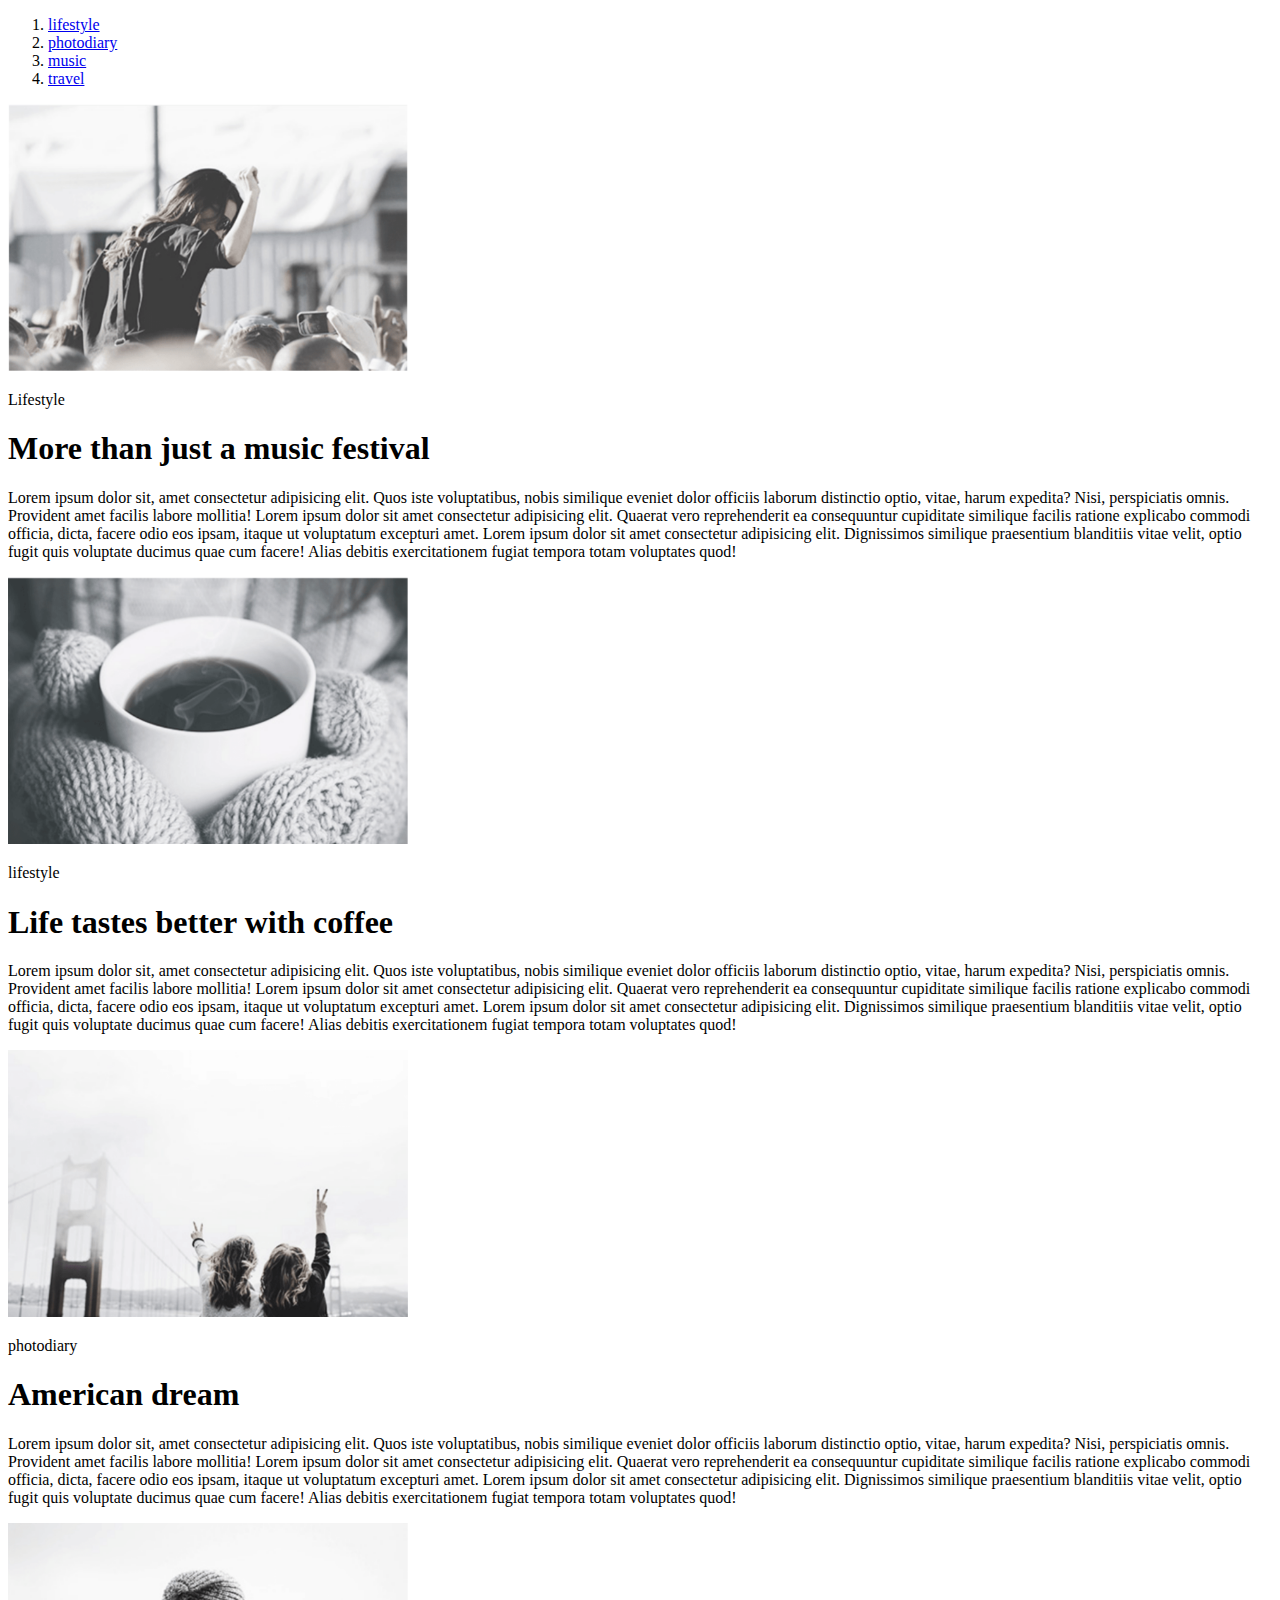
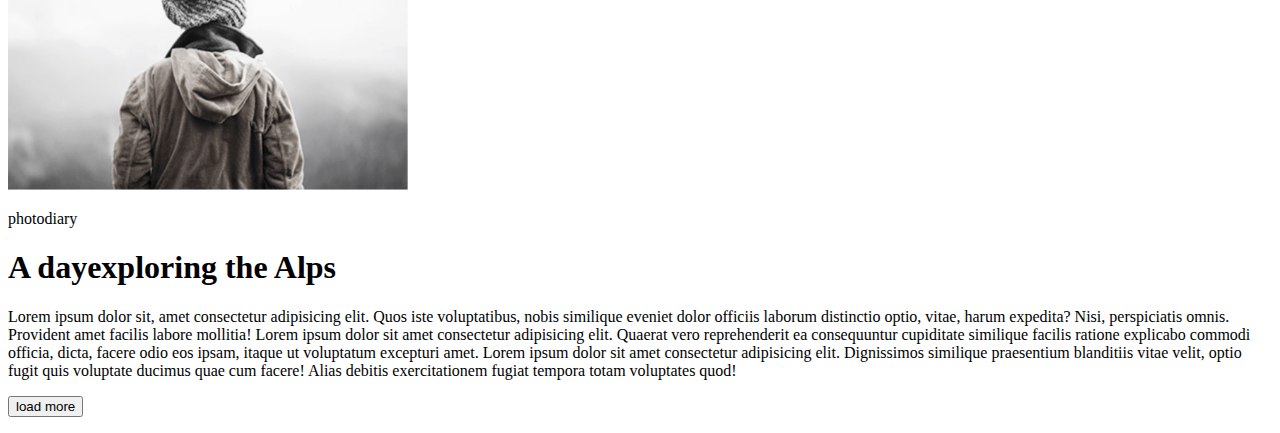
==== Homework-1/index.html @ 5c1eb84e "Homework ready" ====
<!DOCTYPE html>
<html lang="en">
<head>
  <meta charset="UTF-8">
  <meta name="viewport" content="width=device-width, initial-scale=1.0">
  <title>GoIT HomeWork</title>
</head>
<body>
  <div>
    <ol>
    <li><a href="#">lifestyle</a></li>
    <li><a href="#">photodiary</a></li>
    <li><a href="#">music</a></li>
    <li><a href="#">travel</a></li>
    </ol>
</div>
    
  <div class="l1>">

    <img src="/Homework-1/img/photo1.png" width="400">
  <p>Lifestyle</p> 
  <h1>More than just a music festival</h1>
  <p> Lorem ipsum dolor sit, amet consectetur adipisicing elit. Quos iste voluptatibus, nobis similique eveniet dolor officiis laborum distinctio optio, vitae, harum expedita? Nisi, perspiciatis omnis. Provident amet facilis labore mollitia! Lorem ipsum dolor sit amet consectetur adipisicing elit. Quaerat vero reprehenderit ea consequuntur cupiditate similique facilis ratione explicabo commodi officia, dicta, facere odio eos ipsam, itaque ut voluptatum excepturi amet. Lorem ipsum dolor sit amet consectetur adipisicing elit. Dignissimos similique praesentium blanditiis vitae velit, optio fugit quis voluptate ducimus quae cum facere! Alias debitis exercitationem fugiat tempora totam voluptates quod!</p>

  </div>
  
  <div class="r1>">

    <img src="/Homework-1/img/photo2.png" width="400">
    <p>lifestyle</p>
    <h1>Life tastes better with coffee</h1>
    <p> Lorem ipsum dolor sit, amet consectetur adipisicing elit. Quos iste voluptatibus, nobis similique eveniet dolor officiis laborum distinctio optio, vitae, harum expedita? Nisi, perspiciatis omnis. Provident amet facilis labore mollitia! Lorem ipsum dolor sit amet consectetur adipisicing elit. Quaerat vero reprehenderit ea consequuntur cupiditate similique facilis ratione explicabo commodi officia, dicta, facere odio eos ipsam, itaque ut voluptatum excepturi amet. Lorem ipsum dolor sit amet consectetur adipisicing elit. Dignissimos similique praesentium blanditiis vitae velit, optio fugit quis voluptate ducimus quae cum facere! Alias debitis exercitationem fugiat tempora totam voluptates quod!</p>

  </div>

  <div class="l1>">

    <img src="/Homework-1/img/photo3.png" width="400">
  <p>photodiary</p>
  <h1>American dream</h1>
  <p> Lorem ipsum dolor sit, amet consectetur adipisicing elit. Quos iste voluptatibus, nobis similique eveniet dolor officiis laborum distinctio optio, vitae, harum expedita? Nisi, perspiciatis omnis. Provident amet facilis labore mollitia! Lorem ipsum dolor sit amet consectetur adipisicing elit. Quaerat vero reprehenderit ea consequuntur cupiditate similique facilis ratione explicabo commodi officia, dicta, facere odio eos ipsam, itaque ut voluptatum excepturi amet. Lorem ipsum dolor sit amet consectetur adipisicing elit. Dignissimos similique praesentium blanditiis vitae velit, optio fugit quis voluptate ducimus quae cum facere! Alias debitis exercitationem fugiat tempora totam voluptates quod!</p>

  </div>

  <div class="r1">

    <img src="/Homework-1/img/photo4.png" width="400">
  <p>photodiary</p>
  <h1>A dayexploring the Alps</h1>
  <p> Lorem ipsum dolor sit, amet consectetur adipisicing elit. Quos iste voluptatibus, nobis similique eveniet dolor officiis laborum distinctio optio, vitae, harum expedita? Nisi, perspiciatis omnis. Provident amet facilis labore mollitia! Lorem ipsum dolor sit amet consectetur adipisicing elit. Quaerat vero reprehenderit ea consequuntur cupiditate similique facilis ratione explicabo commodi officia, dicta, facere odio eos ipsam, itaque ut voluptatum excepturi amet. Lorem ipsum dolor sit amet consectetur adipisicing elit. Dignissimos similique praesentium blanditiis vitae velit, optio fugit quis voluptate ducimus quae cum facere! Alias debitis exercitationem fugiat tempora totam voluptates quod!</p>

  </div>
  
  <p><button>load more</button></p>
</body>
</html>
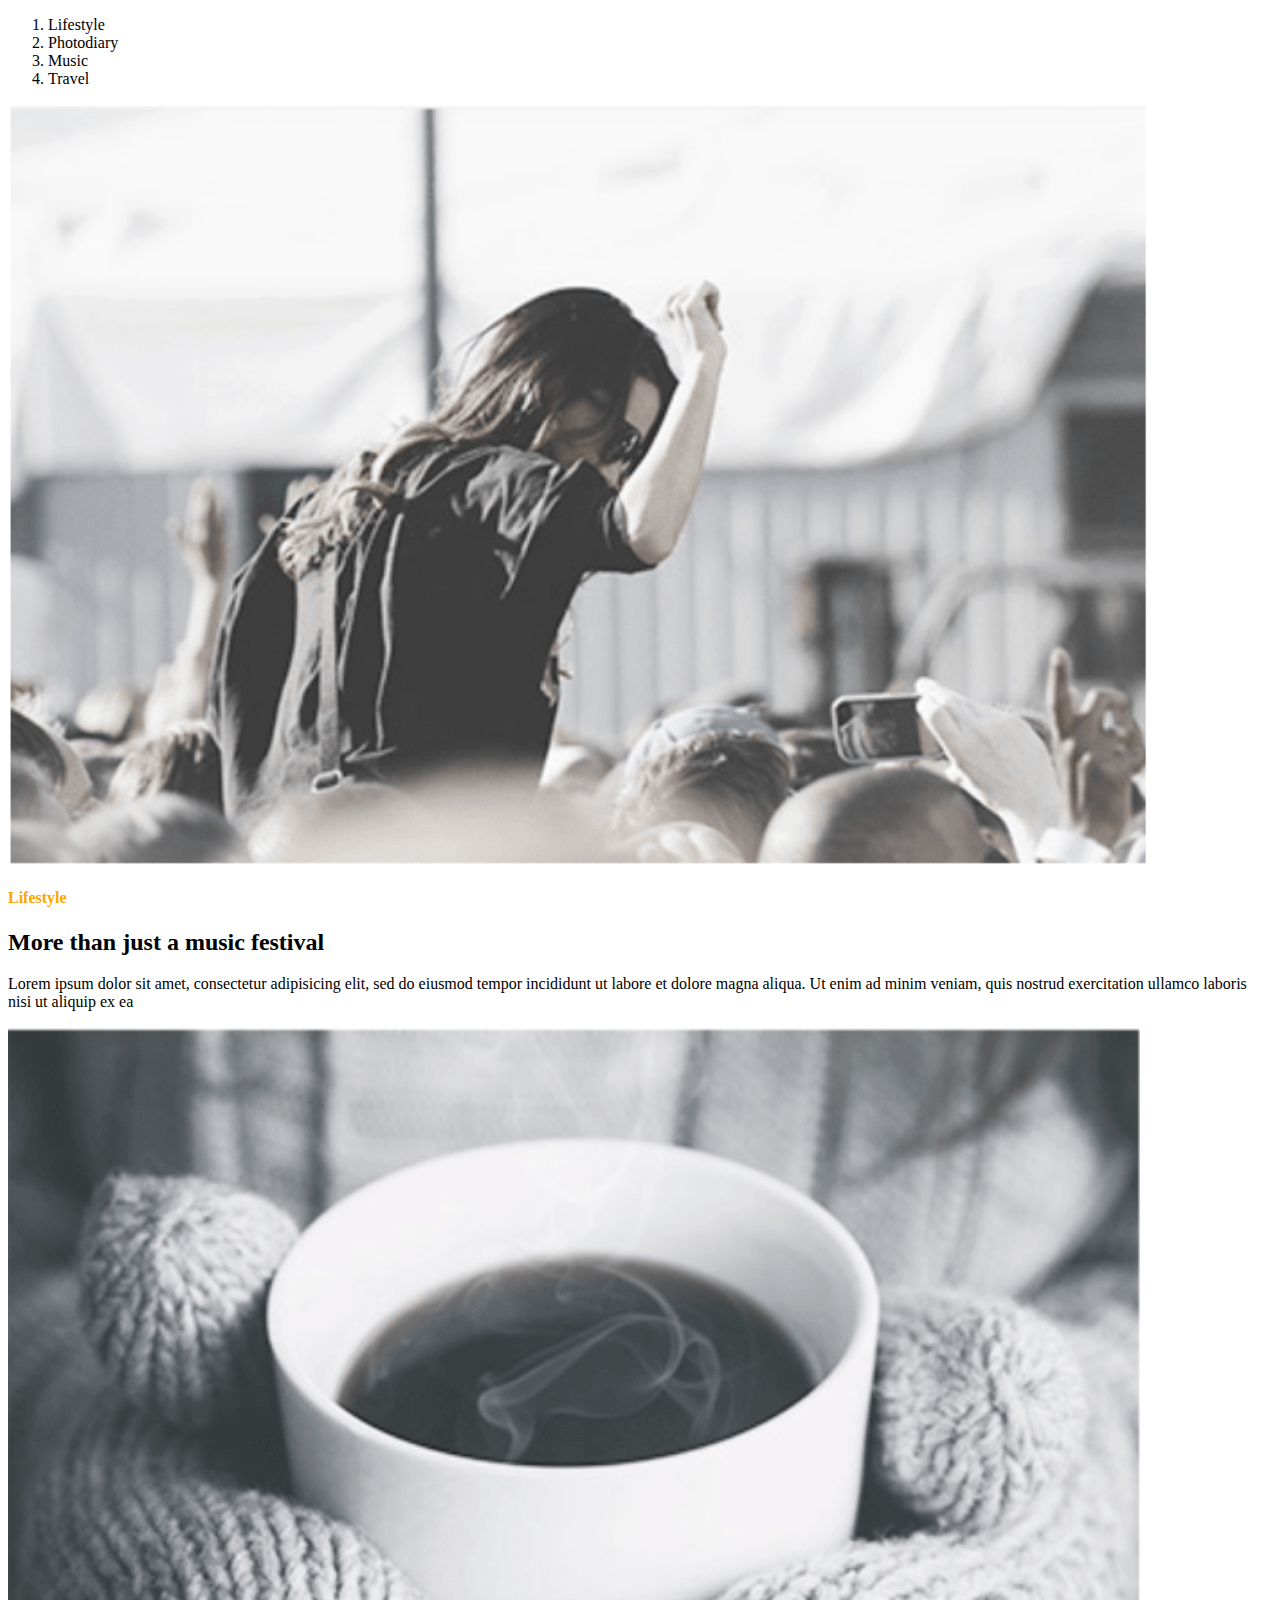
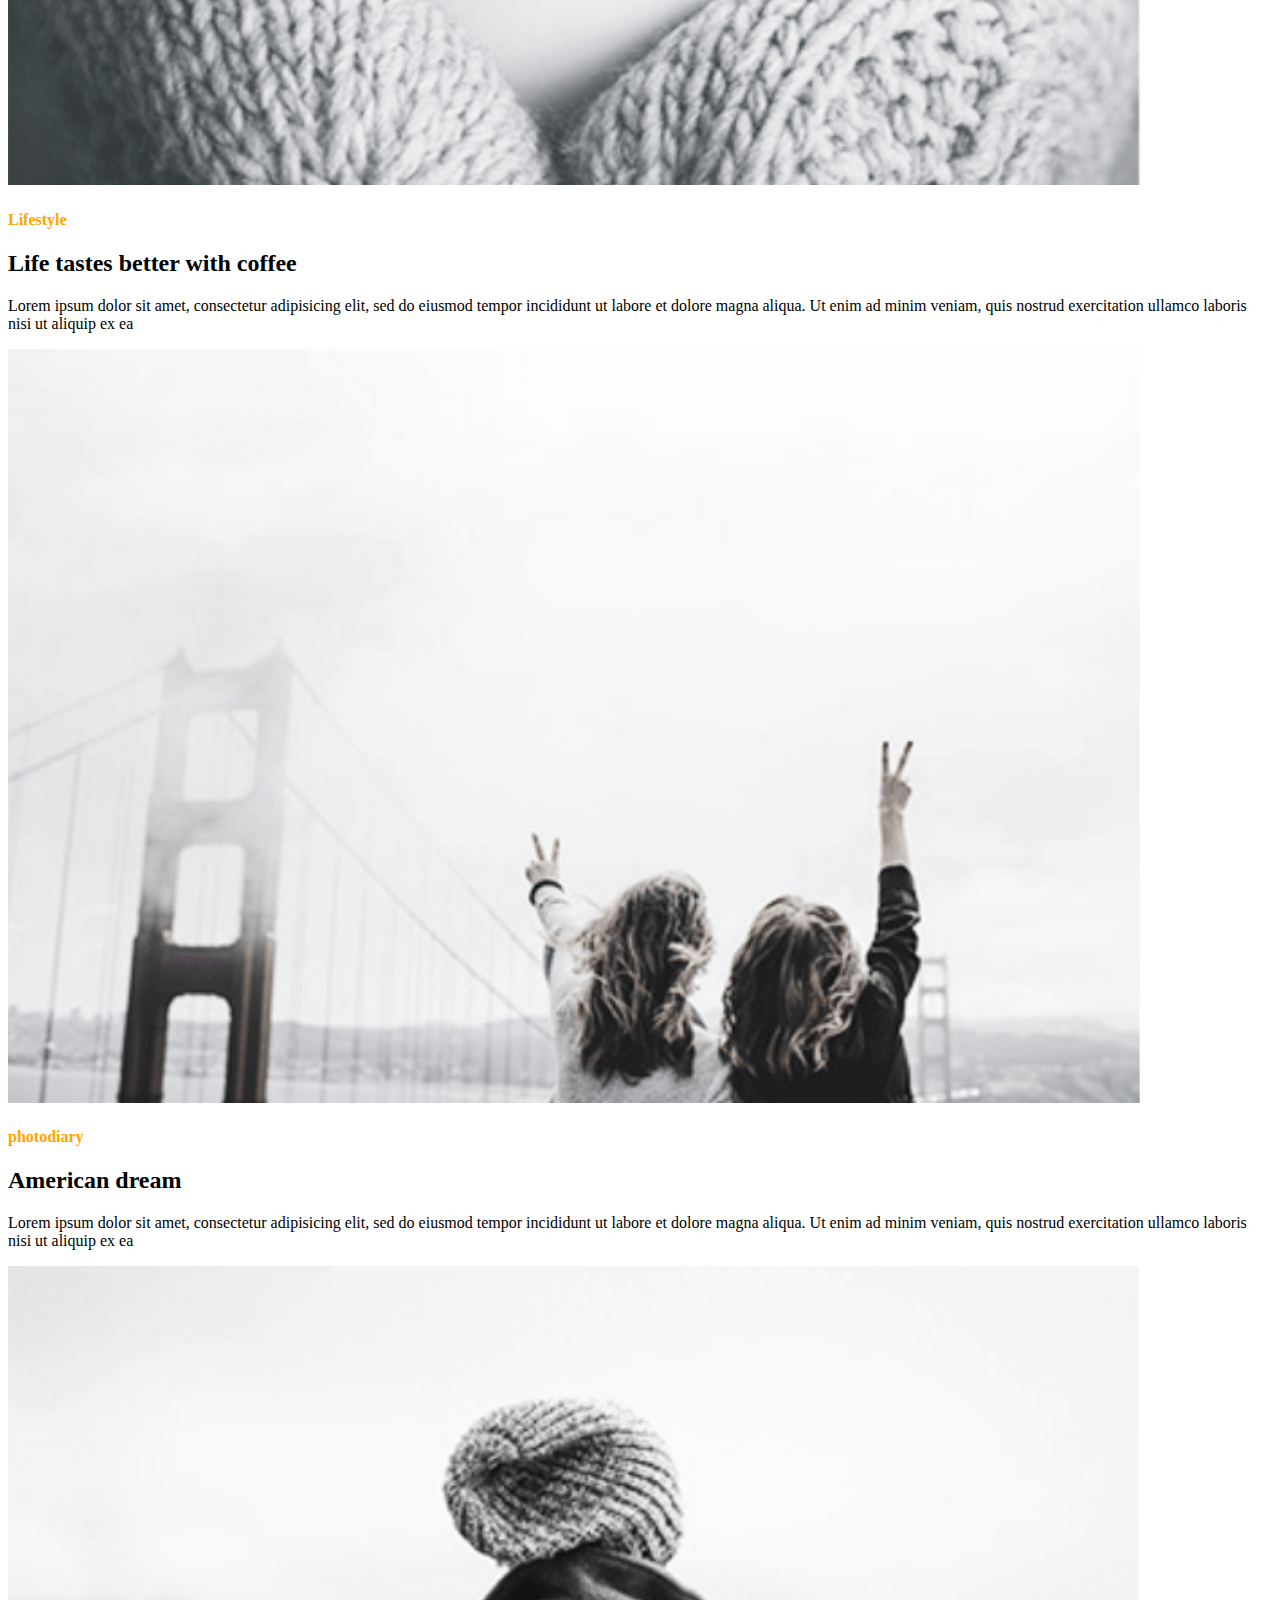
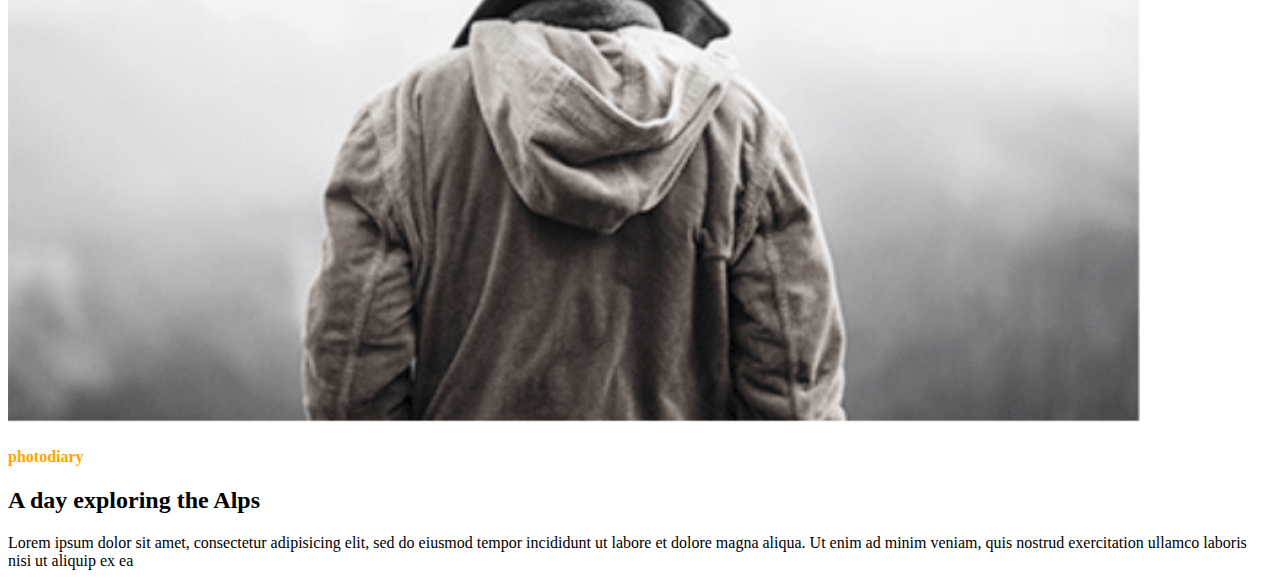
==== commit d77d1656: "Homework-1" ====
--- a/Homework-1/index.html
+++ b/Homework-1/index.html
@@ -1,56 +1,46 @@
 <!DOCTYPE html>
-<html lang="en">
+<html>
 <head>
-  <meta charset="UTF-8">
-  <meta name="viewport" content="width=device-width, initial-scale=1.0">
-  <title>GoIT HomeWork</title>
+	<title></title>
 </head>
 <body>
-  <div>
-    <ol>
-    <li><a href="#">lifestyle</a></li>
-    <li><a href="#">photodiary</a></li>
-    <li><a href="#">music</a></li>
-    <li><a href="#">travel</a></li>
-    </ol>
+	<div>
+	<ol>
+		<li><a>Lifestyle</a></li>
+		<li><a>Photodiary</a></li>
+		<li><a>Music</a></li>
+		<li><a>Travel</a></li>
+
+	</ol>
 </div>
-    
-  <div class="l1>">
 
-    <img src="/Homework-1/img/photo1.png" width="400">
-  <p>Lifestyle</p> 
-  <h1>More than just a music festival</h1>
-  <p> Lorem ipsum dolor sit, amet consectetur adipisicing elit. Quos iste voluptatibus, nobis similique eveniet dolor officiis laborum distinctio optio, vitae, harum expedita? Nisi, perspiciatis omnis. Provident amet facilis labore mollitia! Lorem ipsum dolor sit amet consectetur adipisicing elit. Quaerat vero reprehenderit ea consequuntur cupiditate similique facilis ratione explicabo commodi officia, dicta, facere odio eos ipsam, itaque ut voluptatum excepturi amet. Lorem ipsum dolor sit amet consectetur adipisicing elit. Dignissimos similique praesentium blanditiis vitae velit, optio fugit quis voluptate ducimus quae cum facere! Alias debitis exercitationem fugiat tempora totam voluptates quod!</p>
+	<div>
+		<img src="img/photo1.png">		
+		<h4 style="color: orange">Lifestyle</h4>
+		<h2 >More than just a music festival </h2>
+		<p>Lorem ipsum dolor sit amet, consectetur adipisicing elit, sed do eiusmod tempor incididunt ut labore et dolore magna aliqua. Ut enim ad minim veniam, quis nostrud exercitation ullamco laboris nisi ut aliquip ex ea </p>
 
-  </div>
-  
-  <div class="r1>">
+	</div>
+	<div>
+		<img src="img/photo2.png">
+		<h4 style="color: orange">Lifestyle</h4>
+		<h2>Life tastes better with coffee</h2>
+		<p>Lorem ipsum dolor sit amet, consectetur adipisicing elit, sed do eiusmod tempor incididunt ut labore et dolore magna aliqua. Ut enim ad minim veniam, quis nostrud exercitation ullamco laboris nisi ut aliquip ex ea </p>
 
-    <img src="/Homework-1/img/photo2.png" width="400">
-    <p>lifestyle</p>
-    <h1>Life tastes better with coffee</h1>
-    <p> Lorem ipsum dolor sit, amet consectetur adipisicing elit. Quos iste voluptatibus, nobis similique eveniet dolor officiis laborum distinctio optio, vitae, harum expedita? Nisi, perspiciatis omnis. Provident amet facilis labore mollitia! Lorem ipsum dolor sit amet consectetur adipisicing elit. Quaerat vero reprehenderit ea consequuntur cupiditate similique facilis ratione explicabo commodi officia, dicta, facere odio eos ipsam, itaque ut voluptatum excepturi amet. Lorem ipsum dolor sit amet consectetur adipisicing elit. Dignissimos similique praesentium blanditiis vitae velit, optio fugit quis voluptate ducimus quae cum facere! Alias debitis exercitationem fugiat tempora totam voluptates quod!</p>
 
-  </div>
+	</div>
+	<div>
+		<img src="img/photo3.png">
+		<h4 style="color: orange">photodiary</h4>
+		<h2>American dream</h2>
+		<p>Lorem ipsum dolor sit amet, consectetur adipisicing elit, sed do eiusmod tempor incididunt ut labore et dolore magna aliqua. Ut enim ad minim veniam, quis nostrud exercitation ullamco laboris nisi ut aliquip ex ea </p>
 
-  <div class="l1>">
-
-    <img src="/Homework-1/img/photo3.png" width="400">
-  <p>photodiary</p>
-  <h1>American dream</h1>
-  <p> Lorem ipsum dolor sit, amet consectetur adipisicing elit. Quos iste voluptatibus, nobis similique eveniet dolor officiis laborum distinctio optio, vitae, harum expedita? Nisi, perspiciatis omnis. Provident amet facilis labore mollitia! Lorem ipsum dolor sit amet consectetur adipisicing elit. Quaerat vero reprehenderit ea consequuntur cupiditate similique facilis ratione explicabo commodi officia, dicta, facere odio eos ipsam, itaque ut voluptatum excepturi amet. Lorem ipsum dolor sit amet consectetur adipisicing elit. Dignissimos similique praesentium blanditiis vitae velit, optio fugit quis voluptate ducimus quae cum facere! Alias debitis exercitationem fugiat tempora totam voluptates quod!</p>
-
-  </div>
-
-  <div class="r1">
-
-    <img src="/Homework-1/img/photo4.png" width="400">
-  <p>photodiary</p>
-  <h1>A dayexploring the Alps</h1>
-  <p> Lorem ipsum dolor sit, amet consectetur adipisicing elit. Quos iste voluptatibus, nobis similique eveniet dolor officiis laborum distinctio optio, vitae, harum expedita? Nisi, perspiciatis omnis. Provident amet facilis labore mollitia! Lorem ipsum dolor sit amet consectetur adipisicing elit. Quaerat vero reprehenderit ea consequuntur cupiditate similique facilis ratione explicabo commodi officia, dicta, facere odio eos ipsam, itaque ut voluptatum excepturi amet. Lorem ipsum dolor sit amet consectetur adipisicing elit. Dignissimos similique praesentium blanditiis vitae velit, optio fugit quis voluptate ducimus quae cum facere! Alias debitis exercitationem fugiat tempora totam voluptates quod!</p>
-
-  </div>
-  
-  <p><button>load more</button></p>
+	</div>
+	<div>
+		<img src="img/photo4.png">
+		<h4 style="color: orange">photodiary</h4>
+		<h2>A day exploring the Alps</h2>
+		<p>Lorem ipsum dolor sit amet, consectetur adipisicing elit, sed do eiusmod tempor incididunt ut labore et dolore magna aliqua. Ut enim ad minim veniam, quis nostrud exercitation ullamco laboris nisi ut aliquip ex ea </p>
+	</div>
 </body>
 </html>